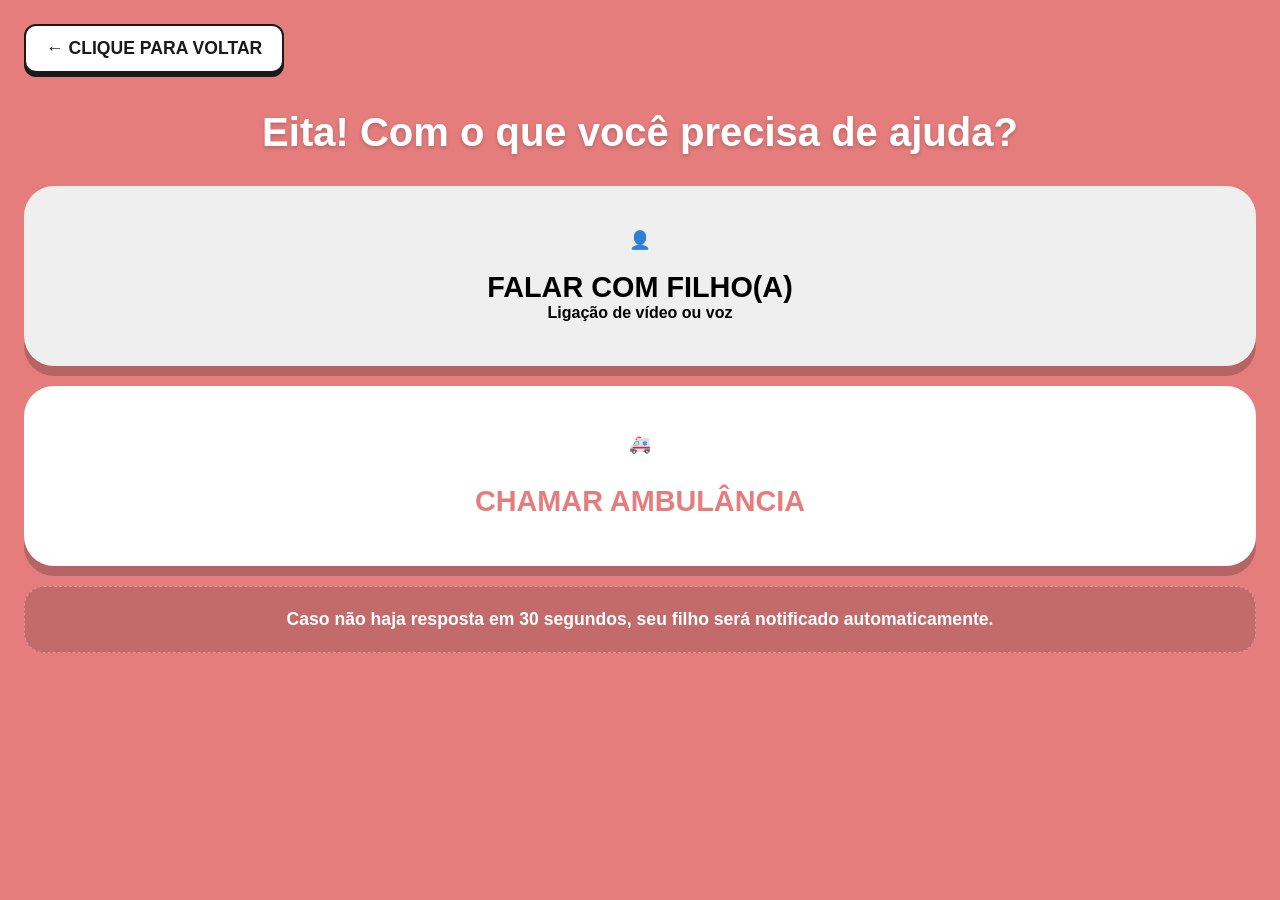
==== src/pages/emergency.html @ ede0417e "first commit" ====
<!DOCTYPE html>
<html lang="pt-br">
<head>
    <meta charset="UTF-8">
    <meta name="viewport" content="width=device-width, initial-scale=1.0, maximum-scale=1.0, user-scalable=no">
    <title>BeEgis - Emergência</title>
    <link rel="stylesheet" href="../css/style.css">
    <link rel="stylesheet" href="../css/emergency.css">
</head>
<body class="emergency-page">
    <div id="app-container" style="background-color: #E57D7D;"> <header>
            <button class="btn-voltar" onclick="window.location.href='../../index.html'">
                ← CLIQUE PARA VOLTAR
            </button>
        </header>

        <main class="screen">
            <h1 style="color: white;">Eita! Com o que você precisa de ajuda?</h1>
            
            <div class="button-grid">
                <button class="btn btn-emergency-action" onclick="alertar('filho')">
                    <span class="icon">👤</span> 
                    <div>
                        <strong>FALAR COM FILHO(A)</strong>
                        <p style="font-size: 1rem; margin: 0;">Ligação de vídeo ou voz</p>
                    </div>
                </button>
                
                <button class="btn btn-emergency-action" onclick="alertar('ambulancia')" style="background-color: #ffffff; color: #E57D7D;">
                    <span class="icon">🚑</span> 
                    <strong>CHAMAR AMBULÂNCIA</strong>
                </button>
            </div>

            <p class="footer-alert">
                Caso não haja resposta em 30 segundos, seu filho será notificado automaticamente.
            </p>
        </main>
    </div>

    <script src="https://cdnjs.cloudflare.com/ajax/libs/gsap/3.12.2/gsap.min.js"></script>
    <script src="../src/script.js"></script>
    <script>
        // Animação de Alerta com GSAP
        gsap.from(".btn-emergency-action", {
            duration: 0.5,
            scale: 0.8,
            opacity: 0,
            stagger: 0.2,
            ease: "back.out(2)"
        });

        // Função de exemplo para o alerta
        function alertar(tipo) {
            alert("Enviando alerta de " + tipo + " para o servidor BeEgis...");
            // Aqui depois conectaremos com seu FastAPI em Python!
        }
    </script>
</body>
</html>
---- src/css/style.css ----
/* 1. IDENTIDADE E VARIÁVEIS (DNA DA MARCA) */
:root {
    --bg-color: #DFFF9E; 
    --primary-btn: #88C5A1;
    --secondary-btn: #88B4E5;
    --danger-btn: #E57D7D;
    --text-color: #1A1A1A;
    --white: #FFFFFF;
}

/* 2. RESET E ACESSIBILIDADE BASE */
* {
    box-sizing: border-box;
    -webkit-tap-highlight-color: transparent; /* Remove o flash azul ao tocar no mobile */
}

body {
    margin: 0;
    padding: 0;
    font-family: 'Segoe UI', Roboto, Helvetica, Arial, sans-serif;
    background-color: var(--white);
    overflow-x: hidden;
    touch-action: manipulation; /* Impede zoom de duplo toque */
}

/* 3. CONTAINER ESTRUTURAL (REPETE EM TODAS) */
#app-container {
    width: 100%;
    min-height: 100vh;
    background-color: var(--bg-color);
    padding: 24px;
    display: flex;
    flex-direction: column;
}

/* 4. TIPOGRAFIA ACESSÍVEL */
h1 {
    font-size: clamp(1.8rem, 8vw, 2.5rem);
    font-weight: 800;
    color: var(--text-color);
    margin-top: 20px;
    margin-bottom: 30px;
    line-height: 1.2;
}

/* 5. SISTEMA DE BOTÕES GIGANTES (PADRÃO BEEGIS) */
.btn {
    margin-bottom: 20px;
    border: none;
    border-radius: 25px;
    padding: 25px 30px;
    font-size: 1.8rem;
    font-weight: bold;
    display: flex;
    align-items: center;
    justify-content: flex-start;
    gap: 20px;
    box-shadow: 0 8px 15px rgba(0,0,0,0.1);
    transition: transform 0.1s;
    cursor: pointer;
    width: 100%;
    text-align: left;
    border-bottom: 4px solid rgba(0,0,0,0.1);
}

.btn:active {
    transform: scale(0.95);
    box-shadow: 0 2px 5px rgba(0,0,0,0.2);
}

/* CORES DOS BOTÕES */
.btn-primary { background-color: var(--primary-btn); }
.btn-secondary { background-color: var(--secondary-btn); }
.btn-danger { background-color: var(--danger-btn); }

/* ÍCONES PADRONIZADOS */
.icon {
    font-size: 3rem;
    min-width: 60px;
    display: flex;
    justify-content: center;
}

/* 6. COMPONENTE "CLIQUE PARA VOLTAR" (GLOBAL) */
.btn-voltar {
    background-color: var(--white);
    border: 2px solid var(--text-color);
    color: var(--text-color);
    padding: 12px 20px;
    border-radius: 12px;
    font-weight: 800;
    font-size: 1.1rem;
    margin-bottom: 15px;
    align-self: flex-start; /* Fica à esquerda */
    cursor: pointer;
    box-shadow: 0 4px 0px var(--text-color); /* Efeito retro/acessível */
}

.btn-voltar:active {
    transform: translateY(2px);
    box-shadow: none;
}

/* 7. LOGO PADRÃO */
.logo {
    width: 120px;
    border-radius: 100px;
    margin-bottom: 10px;
}
---- src/css/emergency.css ----
/* CONTAINER DE EMERGÊNCIA (ADAPTAÇÃO DO GLOBAL) */
.emergency-page #app-container {
    background-color: var(--danger-btn); /* Fundo vermelho de alerta */
}

/* TÍTULO DE IMPACTO */
.emergency-page h1 {
    color: white;
    text-shadow: 0 2px 4px rgba(0,0,0,0.2);
    text-align: center;
}

/* GRID DE BOTÕES DE ALTA PRIORIDADE */
.emergency-grid {
    display: flex;
    flex-direction: column;
    gap: 25px;
    margin-top: 10px;
}

/* ESTILO DOS BOTÕES DE AÇÃO CRÍTICA */
.btn-emergency-action {
    height: 180px; /* Bem alto para não errar o toque */
    display: flex;
    flex-direction: column;
    justify-content: center;
    align-items: center;
    text-align: center;
    border-radius: 30px;
    border: none;
    box-shadow: 0 10px 0px rgba(0,0,0,0.2);
    cursor: pointer;
    transition: transform 0.1s, box-shadow 0.1s;
    width: 100%;
}

.btn-emergency-action:active {
    transform: translateY(5px);
    box-shadow: none;
}

/* CORES ESPECÍFICAS DE EMERGÊNCIA */
.btn-filho {
    background-color: var(--primary-btn); /* Verde para transmitir calma/contato familiar */
    color: var(--text-color);
}

.btn-ambulancia {
    background-color: var(--white); /* Branco para remeter a saúde/hospital */
    color: var(--danger-btn); /* Texto vermelho para urgência médica */
}

/* TEXTOS DENTRO DO BOTÃO */
.btn-emergency-action strong {
    font-size: 1.8rem;
    margin-top: 10px;
}

.btn-emergency-action span {
    font-size: 1.1rem;
    font-weight: 500;
    opacity: 0.9;
}

/* ALERTA DE RODAPÉ (TEXTO DE APOIO) */
.footer-alert {
    margin-top: auto;
    color: white;
    font-weight: 800;
    text-align: center;
    background: rgba(0,0,0,0.15);
    padding: 20px;
    border-radius: 20px;
    font-size: 1.1rem;
    line-height: 1.4;
    border: 1px dashed rgba(255,255,255,0.3);
}
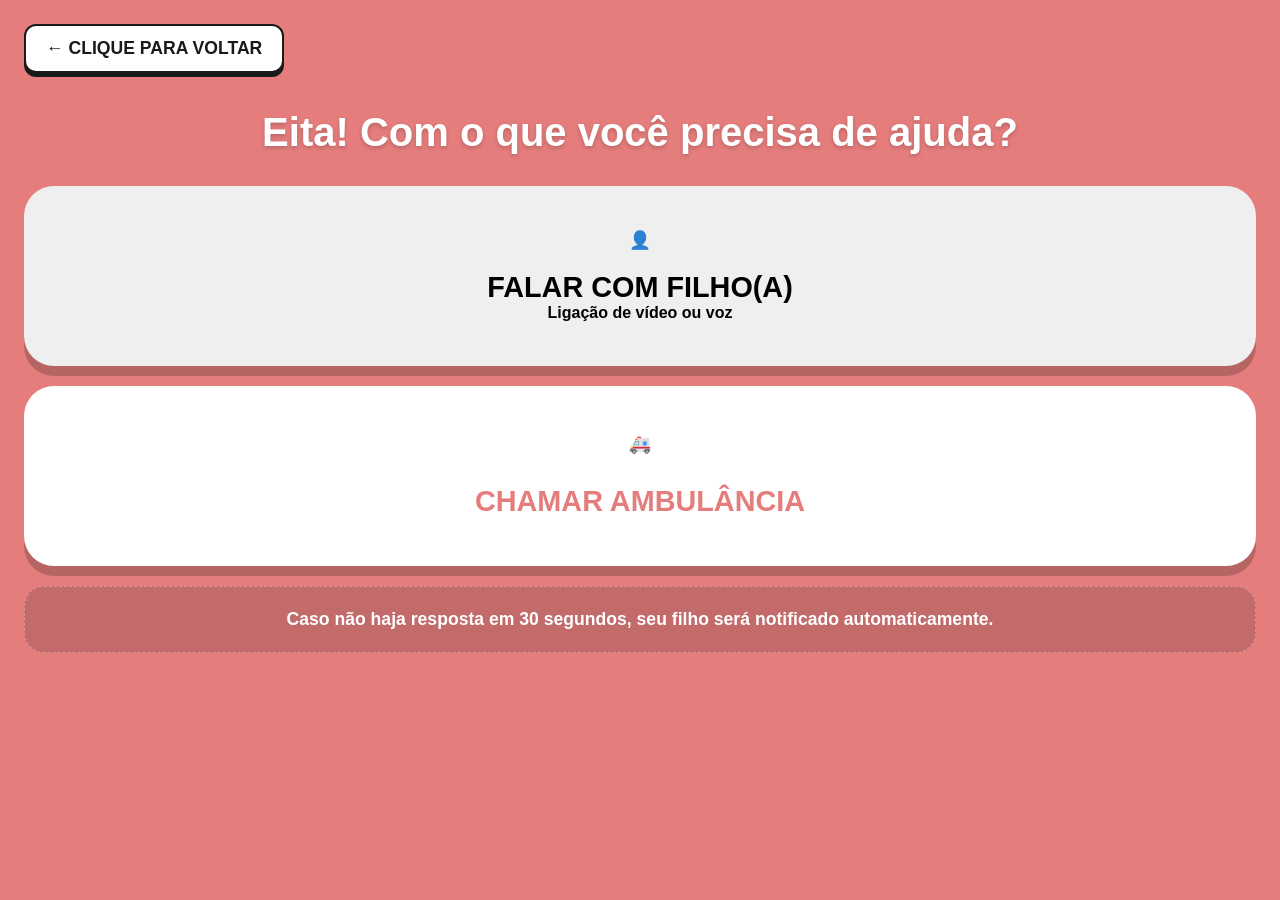
==== commit 5f0019e2: "ligandocomUber" ====
--- a/src/pages/emergency.html
+++ b/src/pages/emergency.html
@@ -39,7 +39,7 @@
     </div>
 
     <script src="https://cdnjs.cloudflare.com/ajax/libs/gsap/3.12.2/gsap.min.js"></script>
-    <script src="../src/script.js"></script>
+    <script src="../script.js"></script>
     <script>
         // Animação de Alerta com GSAP
         gsap.from(".btn-emergency-action", {
@@ -49,12 +49,6 @@
             stagger: 0.2,
             ease: "back.out(2)"
         });
-
-        // Função de exemplo para o alerta
-        function alertar(tipo) {
-            alert("Enviando alerta de " + tipo + " para o servidor BeEgis...");
-            // Aqui depois conectaremos com seu FastAPI em Python!
-        }
     </script>
 </body>
 </html>
